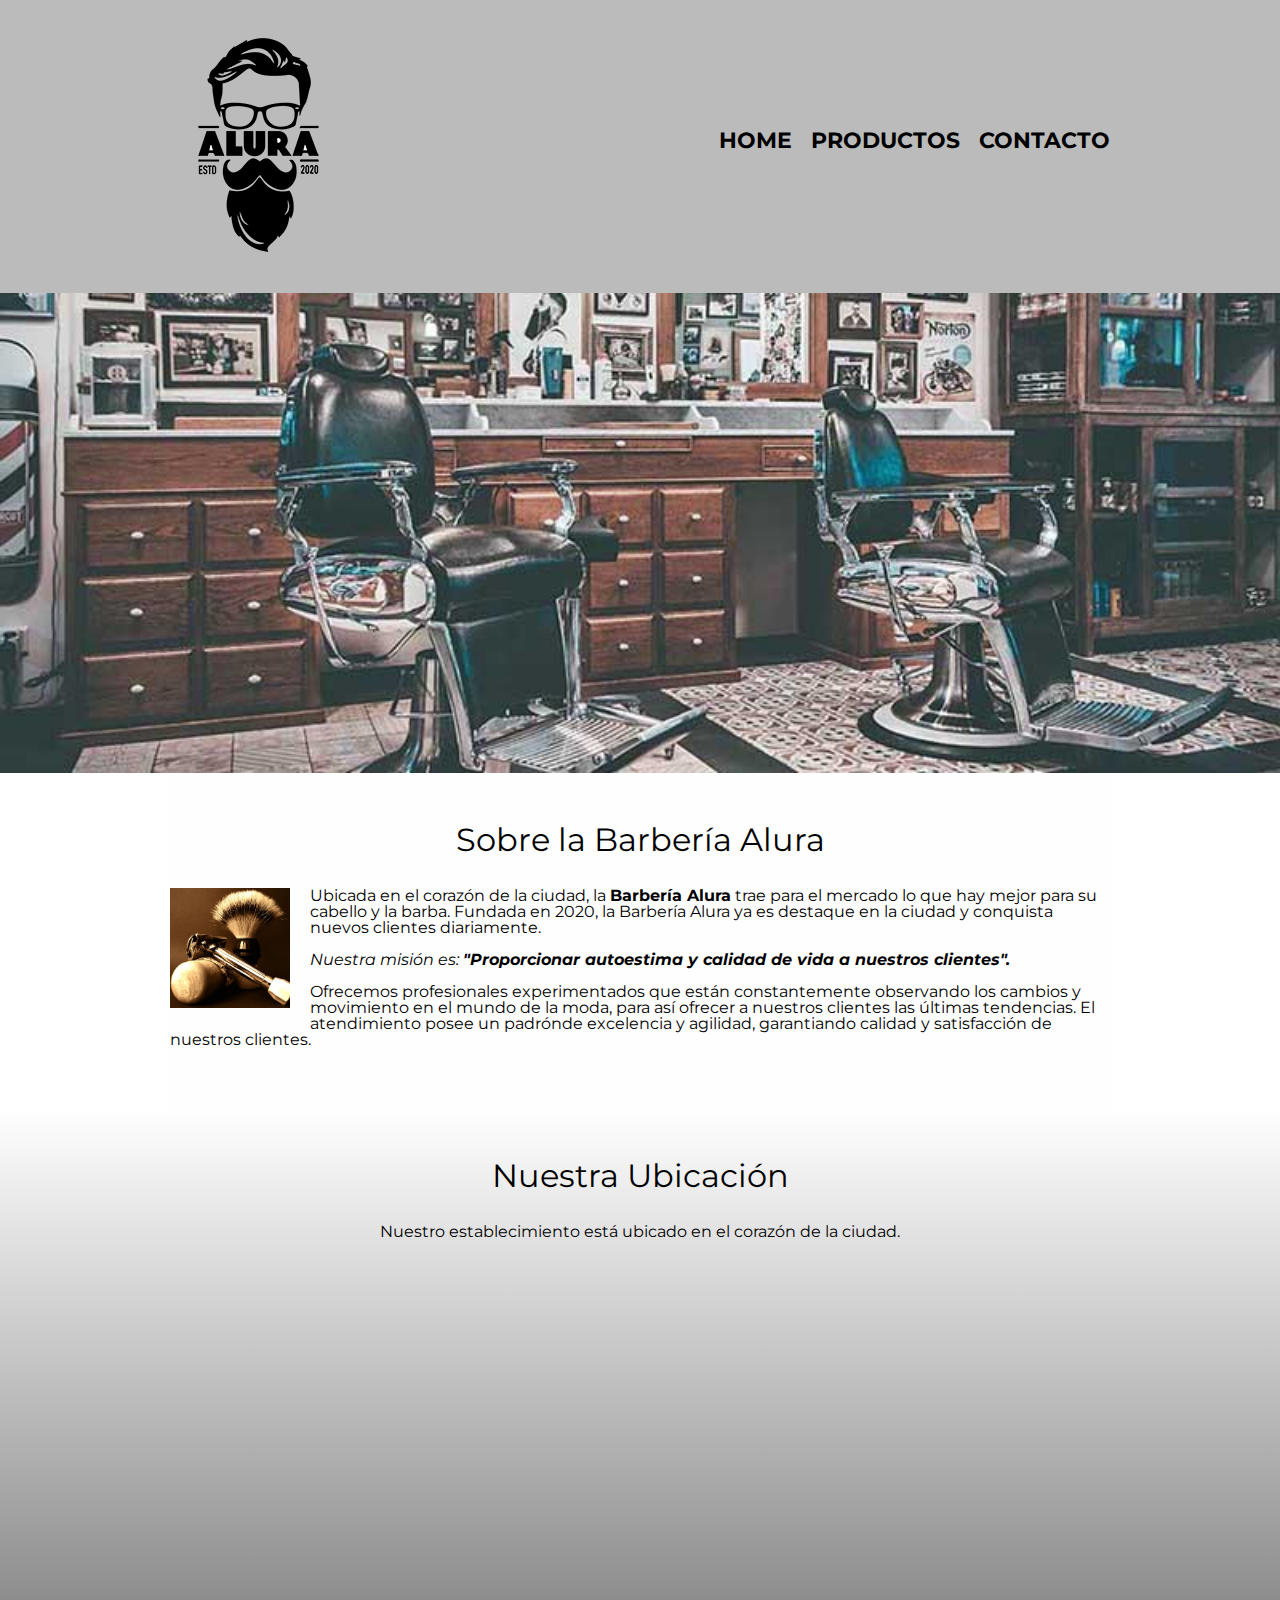
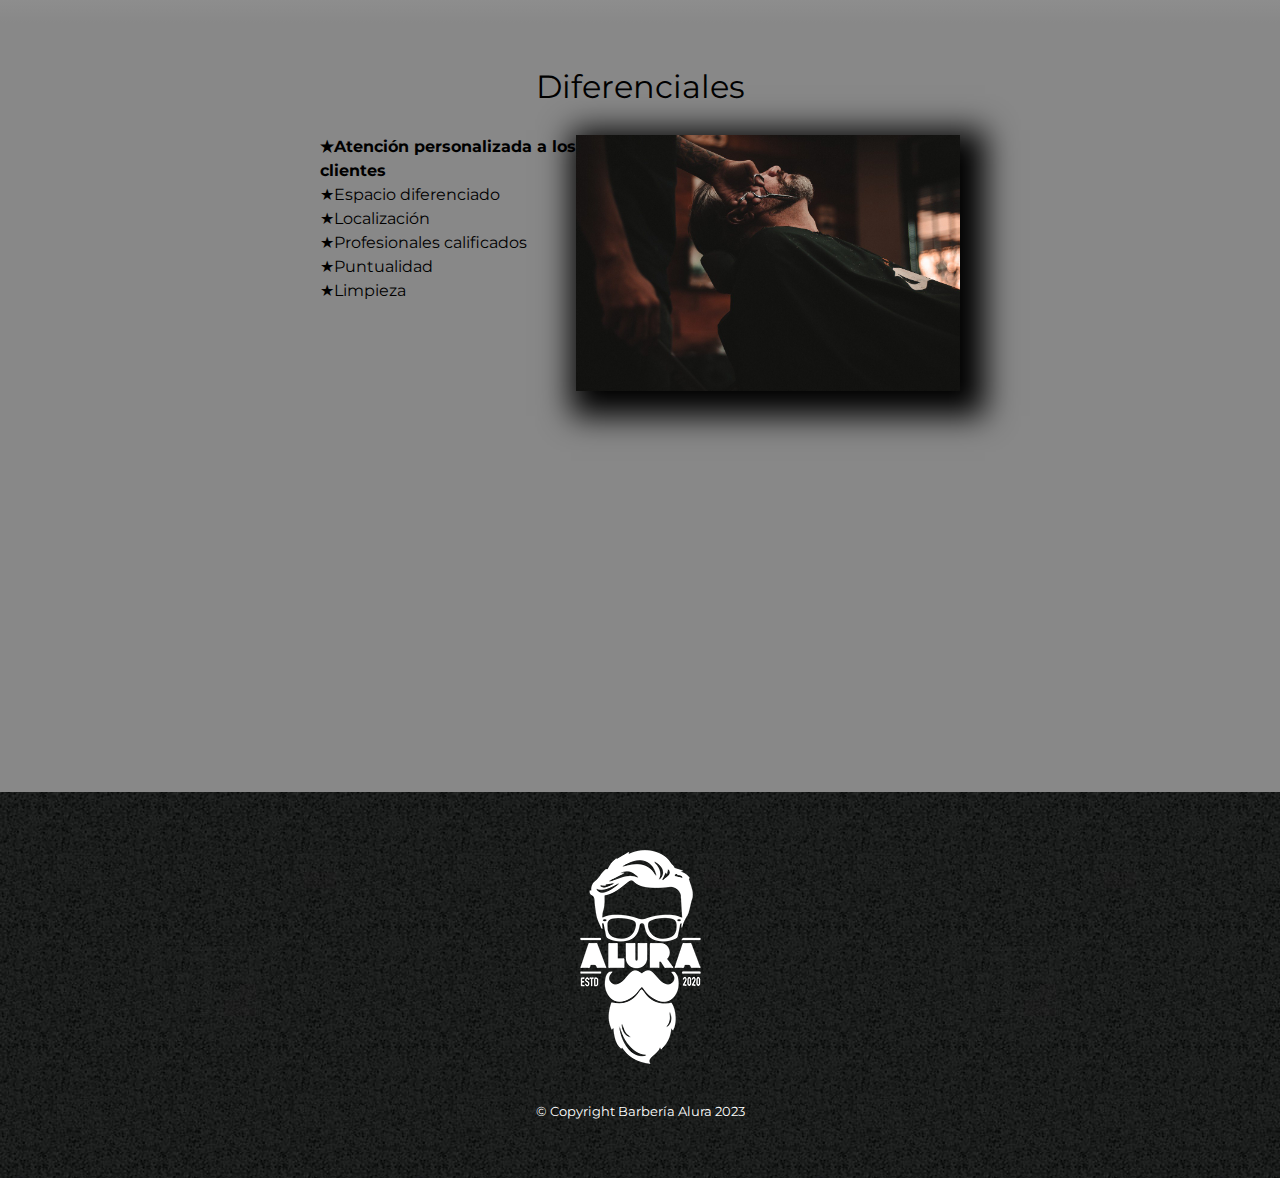
==== index.html @ ae4c4fc2 "Add files via upload" ====
<!DOCTYPE html>
<html lang="es"> 
    <head>
        <meta charset="UTF-8">
        <meta name="viewport" content="width=device-width">
        <title>Barbería Alura</title>
        <link rel="stylesheet" href="reset.css">
        <link rel="stylesheet" href="style.css">
        <link href="https://fonts.googleapis.com/css2?family=Montserrat&display=swap" rel="stylesheet">
    </head>

    <body>
        <header>
            <div class="caja">
                <h1><img src="imagenes/logo.png"></h1>
                <nav>
                    <ul>
                        <li><a href="index.html">Home</a></li>
                        <li><a href="productos.html">Productos</a></li>
                        <li><a href="contacto.html">Contacto</a></li>
                    </ul>
                </nav>
            </div>
        </header>

        <img class="banner" src="banner/banner.jpg">

        <main>
            <section class="principal">
                <h2 class="titulo-principal">Sobre la Barbería Alura</h2>

                <img src="imagenes/utensilios.jpg" class="utensilios" alt="Utensillos de un Barbero.">

                <p>Ubicada en el corazón de la ciudad, la <strong>Barbería Alura</strong> trae para el mercado lo que hay mejor para su cabello y la barba. Fundada en 2020, la Barbería Alura ya es destaque en la ciudad y conquista nuevos clientes diariamente.</p>

                <p id="mision"><em>Nuestra misión es: <strong> "Proporcionar autoestima y calidad de vida a nuestros clientes". </strong></em></p>

                <p>Ofrecemos profesionales experimentados que están constantemente observando los cambios y movimiento en el mundo de la moda, para así ofrecer a nuestros clientes las últimas tendencias. El atendimiento posee un padrónde excelencia y agilidad, garantiando calidad y satisfacción de nuestros clientes.</p>
            </section>

            <section class="mapa">
                <h3 class="titulo-principal">Nuestra Ubicación</h3>
                <p>Nuestro establecimiento está ubicado en el corazón de la ciudad.</p>
                <div class="mapa-contenido">
                    <iframe src="https://www.google.com/maps/embed?pb=!1m18!1m12!1m3!1d3656.4288410000345!2d-46.636059923803714!3d-23.58894837878076!2m3!1f0!2f0!3f0!3m2!1i1024!2i768!4f13.1!3m3!1m2!1s0x94ce5a2b2ed7f3a1%3A0xab35da2f5ca62674!2sCaelum%20-%20Education%20and%20Innovation!5e0!3m2!1ses!2spe!4v1681436509508!5m2!1ses!2spe" width="100%" height="300" style="border:0;" allowfullscreen="" loading="lazy" referrerpolicy="no-referrer-when-downgrade"></iframe>
                </div>

            </section>

            <section class="diferenciales">

                <h3 class="titulo-principal">Diferenciales</h3>

                <div class="contenido-diferenciales">
                    <ul class="lista-diferenciales">
                        <li class="items">Atención personalizada a los clientes</li>
                        <li class="items">Espacio diferenciado</li>
                        <li class="items">Localización</li>
                        <li class="items">Profesionales calificados</li>
                        <li class="items">Puntualidad</li>
                        <li class="items">Limpieza</li>
                    </ul><img src="diferenciales/diferenciales.jpg" class="imagen-diferenciales">
                </div>

                <div class="video">
                    <iframe width="100%" height="315" src="https://www.youtube.com/embed/wcVVXUV0YUY" frameborder="0" allow="accelerometer; autoplay; clipboard-write; encrypted-media; gyroscope; picture-in-picture" allowfullscreen></iframe>
                </div>

            </section>

        </main>


        <footer>
            <img src="imagenes/logo-blanco.png">
            <p class="copy">&copy Copyright Barbería Alura 2023</p>
        </footer>
    </body>

</html>
---- style.css ----
body{
    font-family: 'Montserrat', sans-serif;
}

header{
    background-color: #BBBBBB;
    padding: 20px 0;;
}

.caja{
    width: 940px;
    position: relative;
    margin: 0 auto;
}

nav{
    position: absolute;
    top: 110px;
    right: 0;
}

nav li{
    display: inline;
    margin: 0 0 0 15px;
}

nav a{
    text-transform: uppercase;
    color: #000000;
    font-weight: bold;
    font-size: 22px;
    text-decoration: none;
}

nav a:hover{
    color: #c78c19;
    text-decoration: underline;
}

.productos{
    width: 940px;
    margin: 0 auto;
    padding: 50px;
}

.productos li{
    display: inline-block;
    text-align: center;
    width: 30%;
    vertical-align: top;
    margin: 0 1.5%;
    padding: 30px 20px;
    box-sizing: border-box;
    border: 2px solid #000000;
    border-radius: 10px;
}

.productos li:hover{
    border-color: #c78c19;
}

.productos li:active{
    border-color: #088c19;
}

.productos h2{
    font-size: 30px;
    font-weight: bold;
}

.productos li:hover h2{
    font-size: 33px;
}
.producto-descripcion{
    font-size: 18px;
}

.producto-precio{
    font-size: 20px;
    font-weight: bold;
    margin-top: 10px;
}

footer{
    text-align: center;
    background: url(imagenes/bg.jpg);
    padding: 40px;
}

.copy{
    color: #FFFFFF;
    font-size: 13px;
    margin: 20px;
}

form{
    margin: 40px 0;
}

form label, form legend{
    display: block;
    font-size: 20px;
    margin: 0 0 10px;
}

.input-padron{
    display: block;
    margin: 0 0 20px;
    padding:  10px 25px;
    width: 50%;
}

.checkbox{
    margin: 20px 0;
}

.enviar{
    width: 40%;
    padding: 15px 0;
    font-size: 18px;
    font-weight: bold;
    color: white;
    background: orange;
    border: none;
    border-radius: 5px;
    transition: 1s all;
    cursor: pointer;
}

.enviar:hover{
    background: darkorange;
    transform: scale(1.2);
}

table{
    margin: 40px;
}

thead{
    background: #555555;
    color: white;
    font-weight: bold;
}

td, th{
    border: 1px solid #000000;
    padding: 8px 15px;
}

/*CSS para mostrar el home*/

.banner{
    width: 100%;
}

main > p{

}

.principal{
    padding: 3em 0;
    background: #FEFEFE;
    width: 940px;
    margin: 0 auto;
}

.titulo-principal{
    text-align: center;
    font-size: 2em;
    margin: 0 0 1em;
    clear: left;
}


.principal p{
    margin: 0 0 1em;
}

.principal strong{
    font-weight: bold;
}

.principal em{
    font-style: italic;
}

.utensilios{
    width: 120px;
    float: left;
    margin: 0 20px 20px 0;
}

.mapa{
    padding: 3em 0;
    background: linear-gradient(#FEFEFE, #888888);
}

.mapa p{
    margin: 0 0 2em;
    text-align: center;
}

.mapa-contenido{
    width: 940px;
    margin: 0 auto;
}

.diferenciales{
    padding: 3em 0;
    background: #888888;
}

.contenido-diferenciales{
    width: 640px;
    margin: 0 auto;
}

.lista-diferenciales{
    width: 40%;
    display: inline-block;
    vertical-align: top;
}

.items{
    line-height: 1.5;
}

.items:before{
    content: "★";
}

.items:first-child{
    font-weight: bold;
}

.imagen-diferenciales{
    width: 60%;
    transition: 400ms;
    box-shadow: 10px 10px 30px 15px #000000;
}

.imagen-diferenciales:hover{
    opacity: 0.3;
}

.video{
    width: 560px;
    margin: 1em auto;
}

@media screen and (max-width:480px){
    h1{
        text-align: center;
    }
    nav{
        position: static;
    }
    .caja, .principal, .mapa-contenido, .contenido-diferenciales, .video {
        width: auto;
    }
    .principal li {
        display: block;
        width: 75%;
    }
    .lista-diferenciales, .imagen-diferenciales{
        width: 100%;
    }
    /*ADICIONAL DE OTRO COMPAÑERE*/
    .productos{
        width: auto;
    }
    .productos li{
        width: auto;
        display: block;
        margin: 20px 0;
    }
}
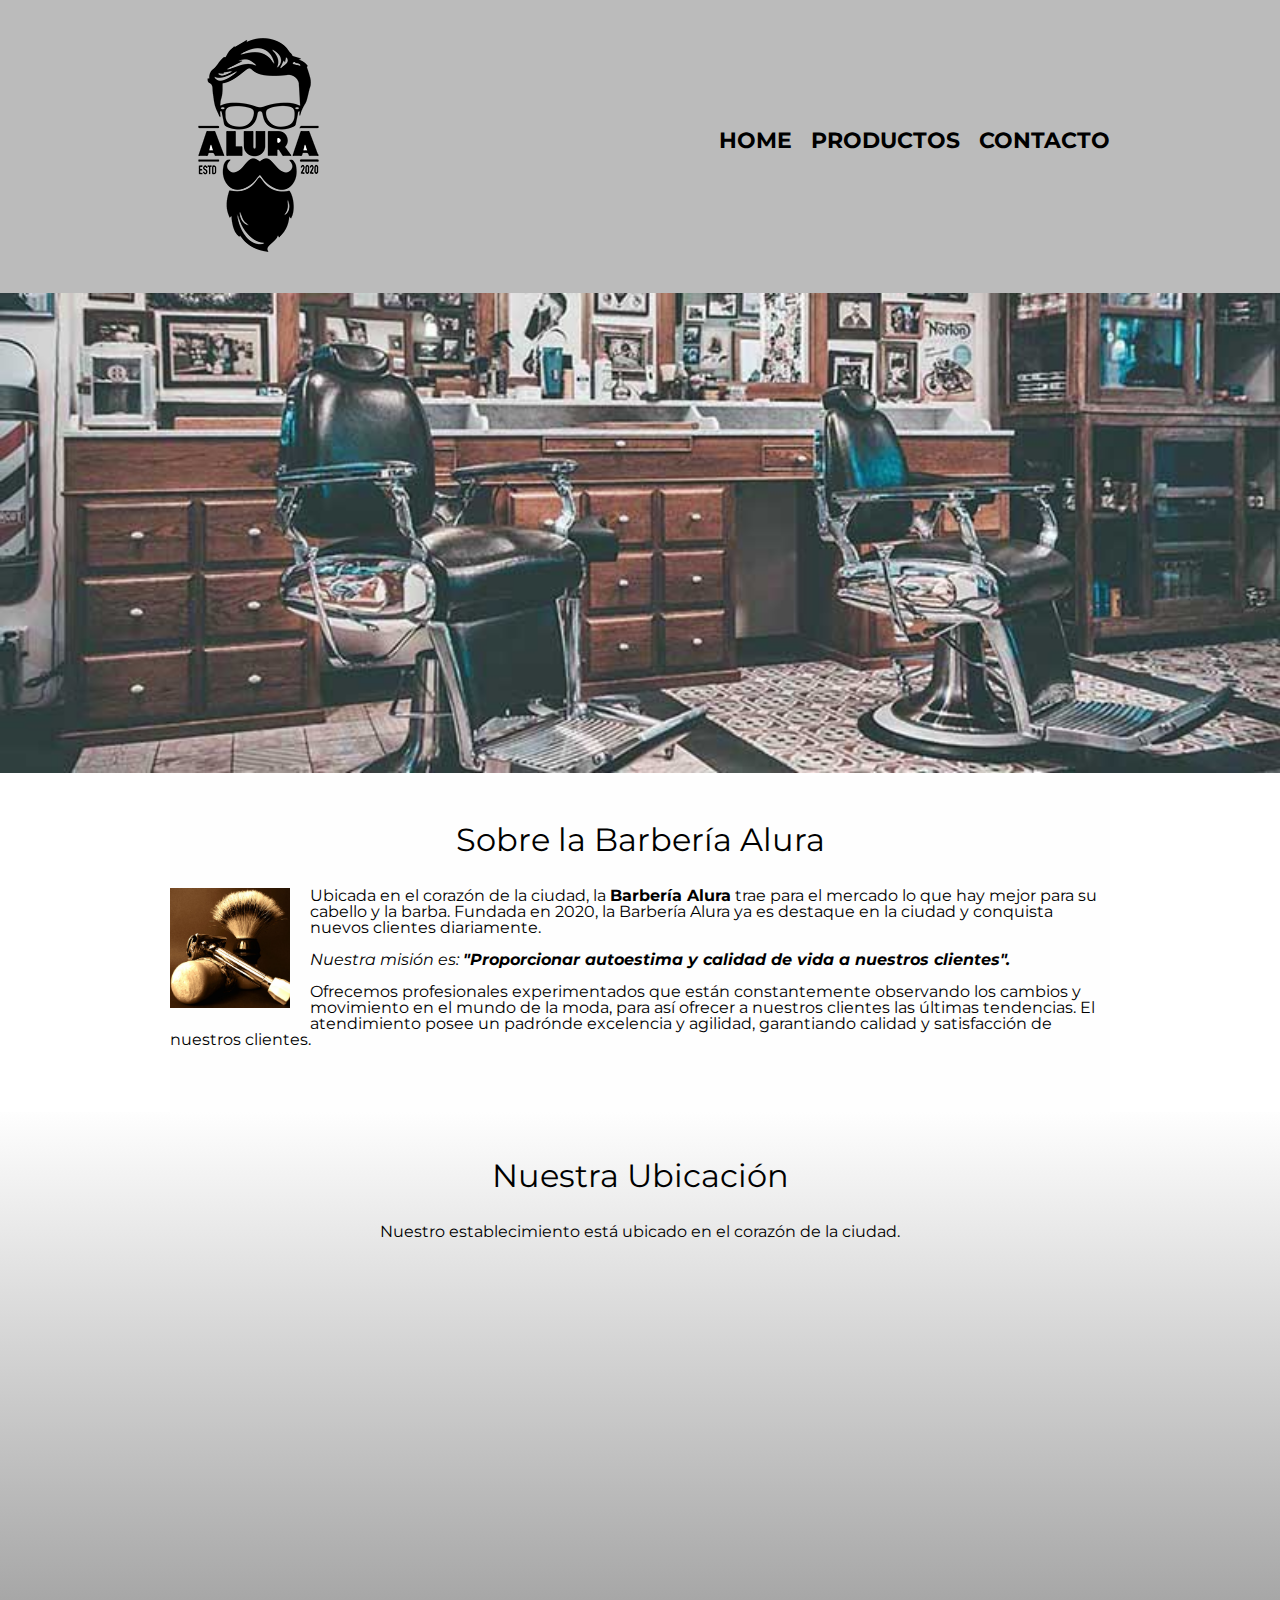
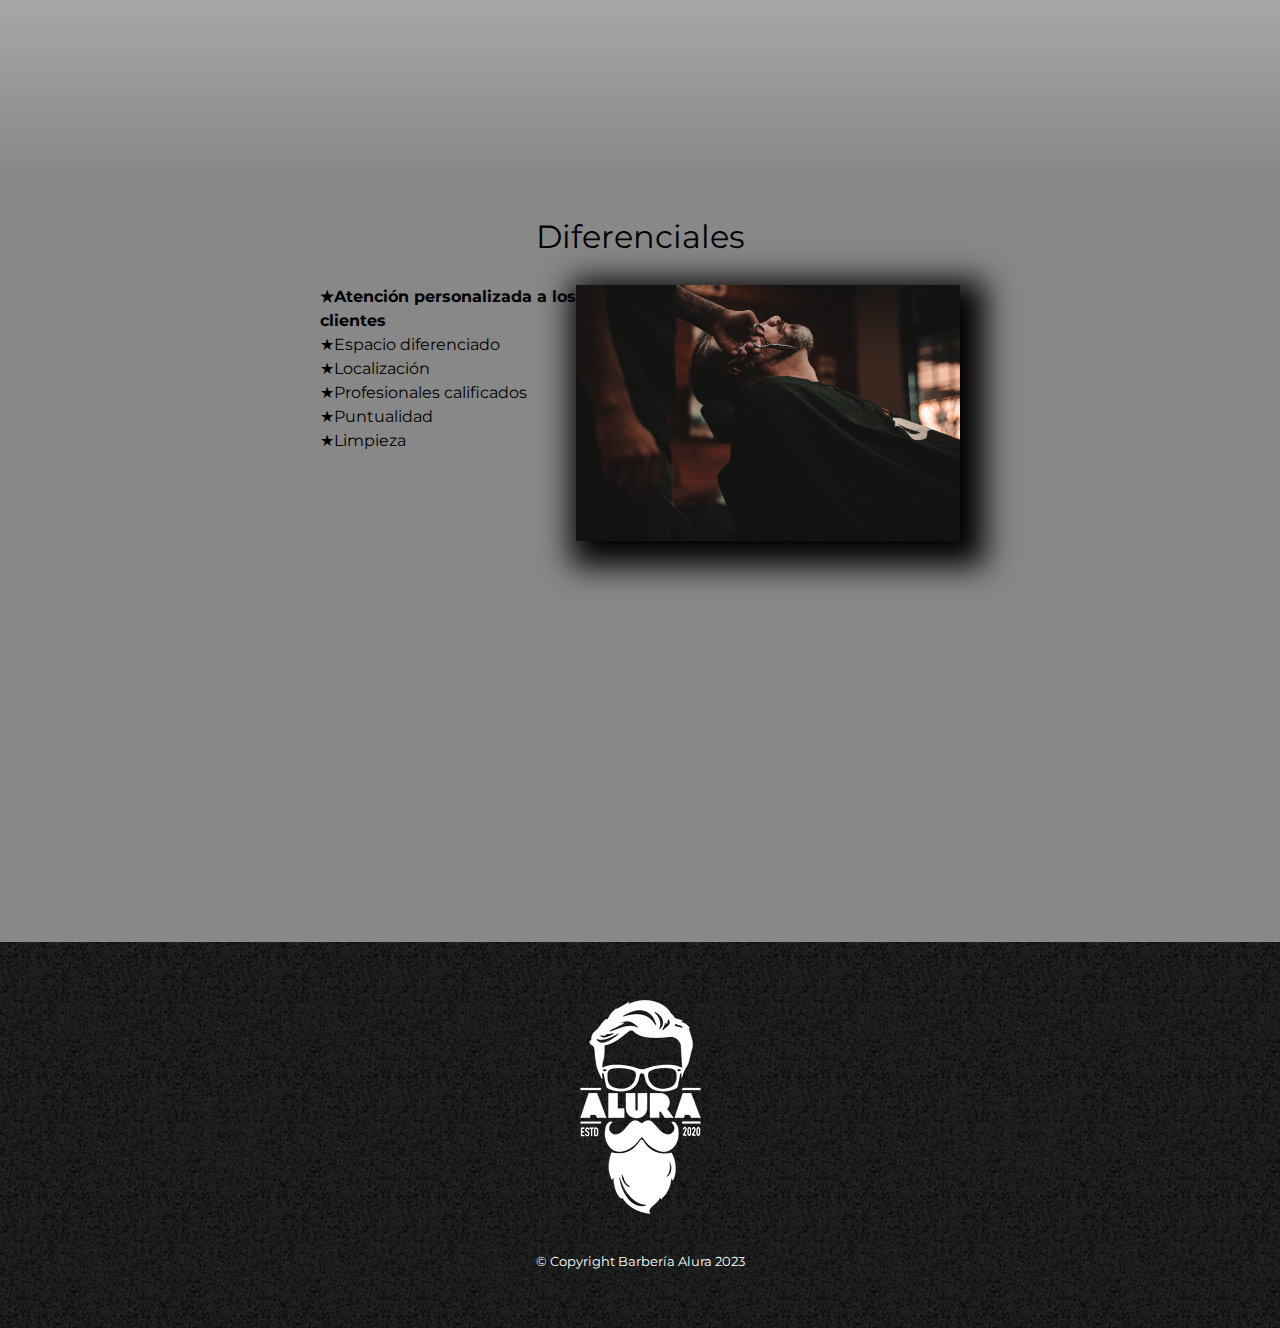
==== commit ace7ee5a: "Update index.html" ====
--- a/index.html
+++ b/index.html
@@ -42,7 +42,7 @@
                 <h3 class="titulo-principal">Nuestra Ubicación</h3>
                 <p>Nuestro establecimiento está ubicado en el corazón de la ciudad.</p>
                 <div class="mapa-contenido">
-                    <iframe src="https://www.google.com/maps/embed?pb=!1m18!1m12!1m3!1d3656.4288410000345!2d-46.636059923803714!3d-23.58894837878076!2m3!1f0!2f0!3f0!3m2!1i1024!2i768!4f13.1!3m3!1m2!1s0x94ce5a2b2ed7f3a1%3A0xab35da2f5ca62674!2sCaelum%20-%20Education%20and%20Innovation!5e0!3m2!1ses!2spe!4v1681436509508!5m2!1ses!2spe" width="100%" height="300" style="border:0;" allowfullscreen="" loading="lazy" referrerpolicy="no-referrer-when-downgrade"></iframe>
+                    <iframe src="https://www.google.com/maps/embed?pb=!1m18!1m12!1m3!1d1913.8717931850515!2d-71.54959698422121!3d-16.387019261869106!2m3!1f0!2f0!3f0!3m2!1i1024!2i768!4f13.1!3m3!1m2!1s0x91424a6a0172d35d%3A0xebeb3b98aa2420d9!2sI.E.E.%20Honorio%20Delgado%20Espinoza!5e0!3m2!1ses-419!2spe!4v1688101093249!5m2!1ses-419!2spe" width="600" height="450" style="border:0;" allowfullscreen="" loading="lazy" referrerpolicy="no-referrer-when-downgrade"></iframe>
                 </div>
 
             </section>
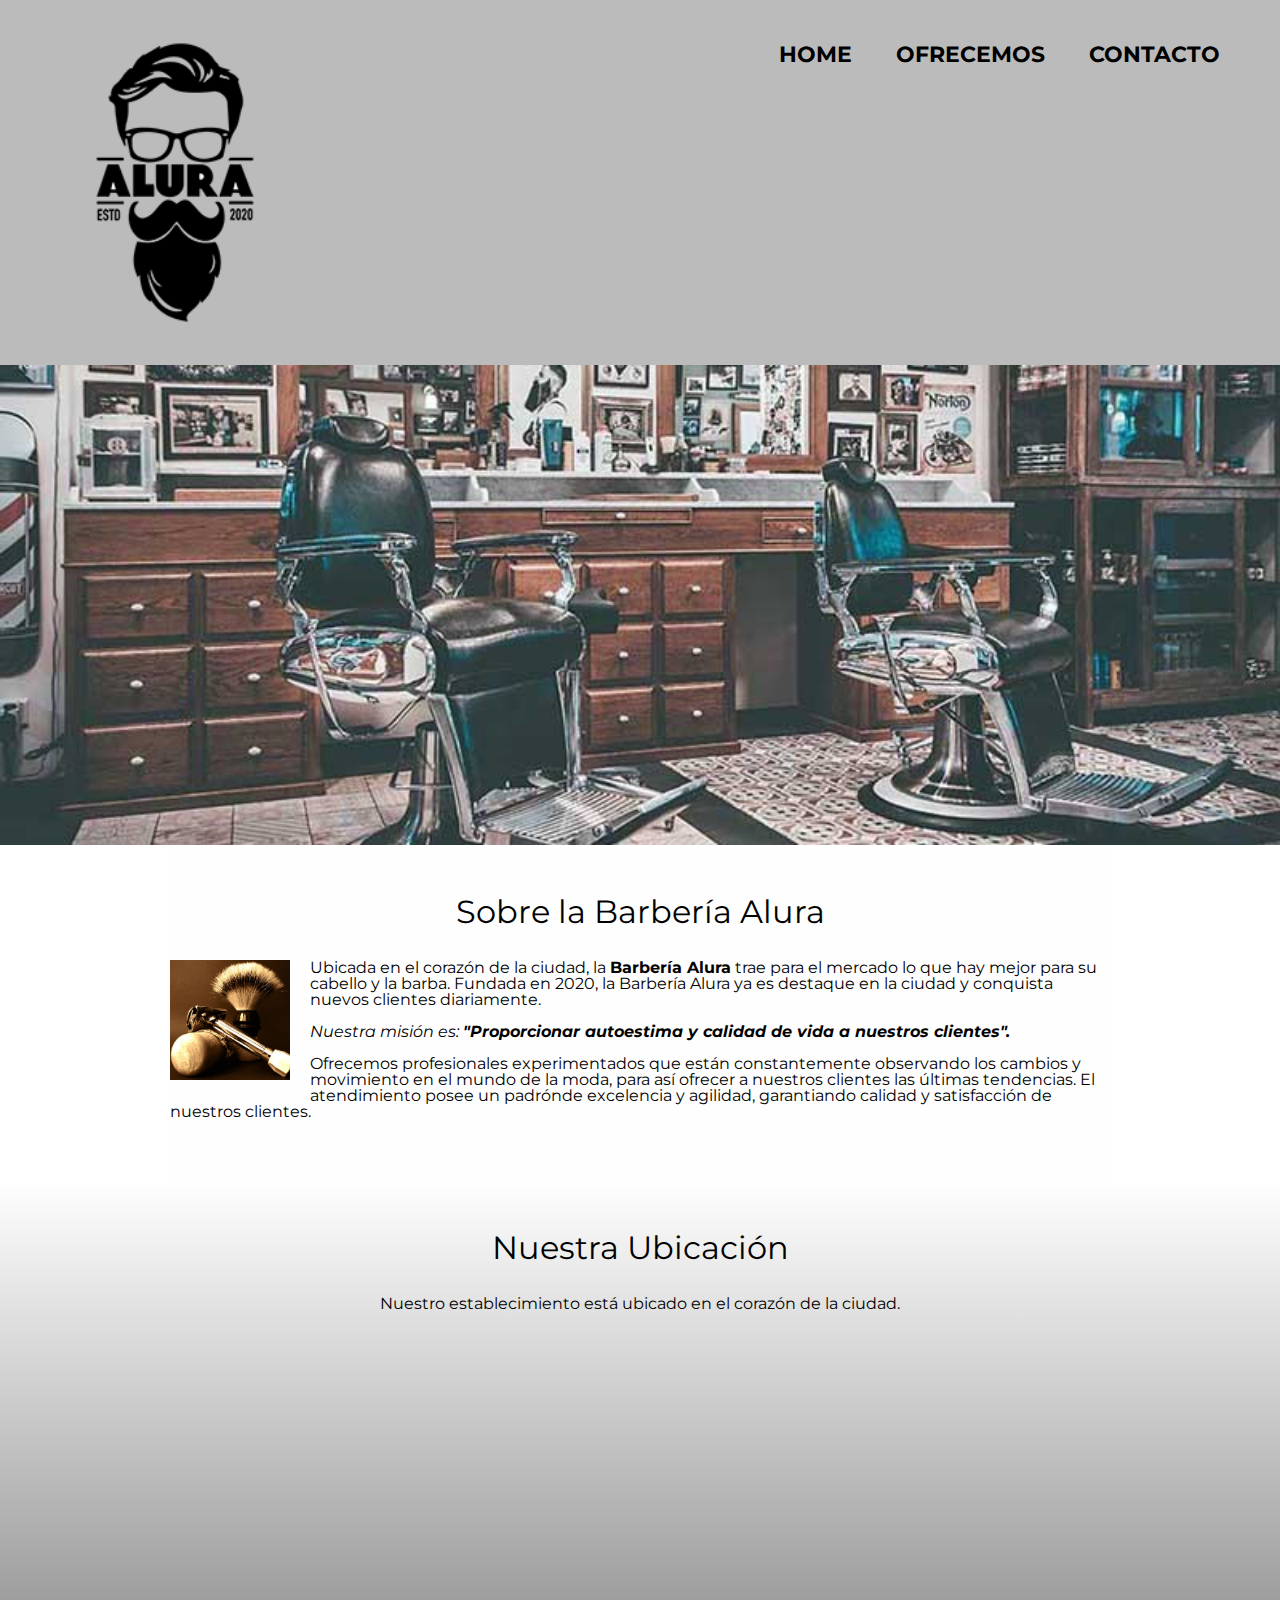
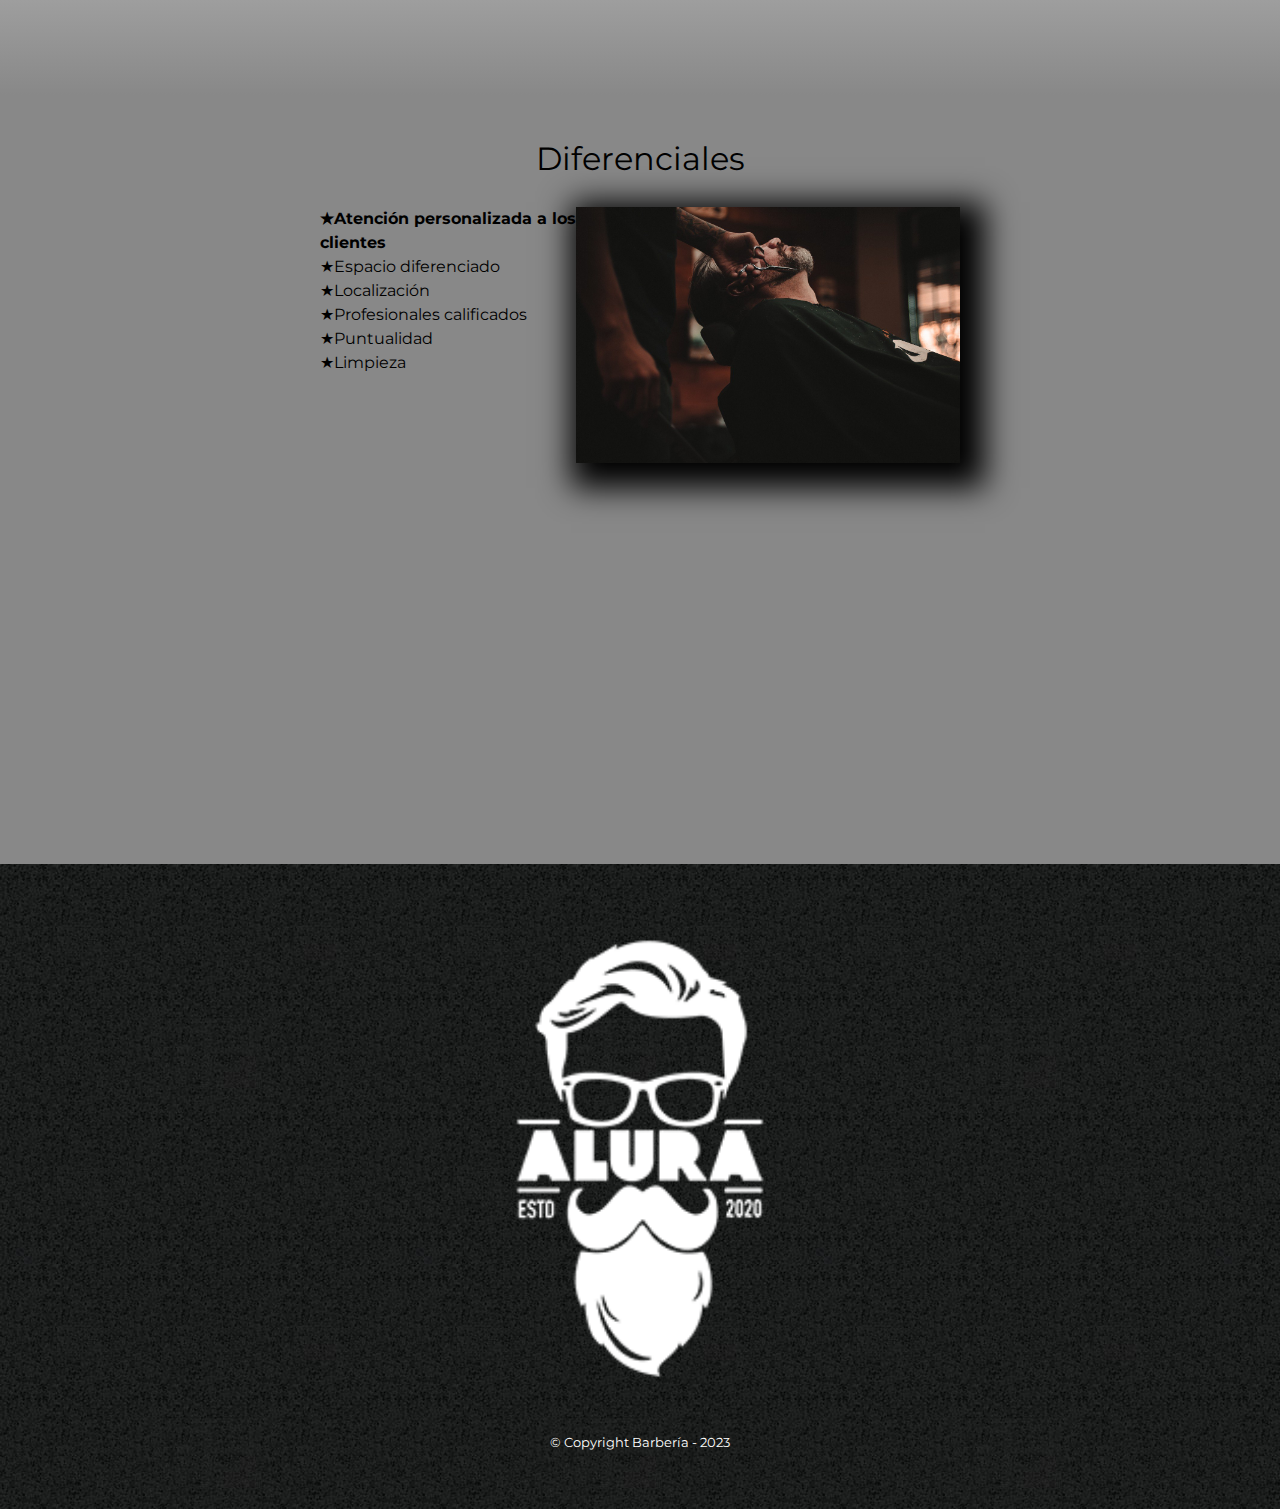
==== commit 63616d78: "Update index.html" ====
--- a/index.html
+++ b/index.html
@@ -1,27 +1,69 @@
 <!DOCTYPE html>
 <html lang="es"> 
-    <head>
-        <meta charset="UTF-8">
-        <meta name="viewport" content="width=device-width">
-        <title>Barbería Alura</title>
-        <link rel="stylesheet" href="reset.css">
-        <link rel="stylesheet" href="style.css">
-        <link href="https://fonts.googleapis.com/css2?family=Montserrat&display=swap" rel="stylesheet">
-    </head>
-
-    <body>
+<head>
+    <meta charset="UTF-8">
+    <meta name="viewport" content="width=device-width">
+    <title>Barbería Alura</title>
+    <link rel="stylesheet" href="reset.css">
+    <link rel="stylesheet" href="style.css">
+    <link href="https://fonts.googleapis.com/css2?family=Montserrat&display=swap" rel="stylesheet">     
+</head>
+<body>
+      
         <header>
-            <div class="caja">
+            <nav>
+                <img src="imagenes/logo.png" class="logo">
+            
+                <div class="nav__hamburguer"></div>
+                <ul>
+                    <li><a href="index.html">Home</a></li>
+            
+                    <li>
+                        <a href="#">Ofrecemos</a>
+                        <ul>
+                            <li><a href="productos.html">Productos</a></li>
+                            <li><a href="musica.html">Musica</a></li>
+                        </ul>
+                    </li>
+            
+                    <li><a href="contacto.html">Contacto</a></li>
+        
+                </ul>
+                
+            </nav>
+        </header>
+        
+            <!-- <div class="caja">
                 <h1><img src="imagenes/logo.png"></h1>
                 <nav>
                     <ul>
                         <li><a href="index.html">Home</a></li>
-                        <li><a href="productos.html">Productos</a></li>
+                        <li class="nav__item">
+
+                            <span class="nav__parent">Ofrecemos
+                                <img src="./images/icon-arrow-down.svg" class="nav__arrow">            
+                            </span>
+
+                            <ul class="nav__inner">
+
+                                <li class="nav__dropdown">
+                                    <a href="productos.html" class="nav__link">Productos</a>
+                                </li>
+
+                                <li class="nav__dropdown">
+                                    <a href="musica.html" class="nav__link">Musica</a>
+                                </li>
+		                </li>
+
+		              </ul>
+
+		        </li>
                         <li><a href="contacto.html">Contacto</a></li>
                     </ul>
                 </nav>
             </div>
-        </header>
+            CONTENEDOR AGREGADO-->
+
 
         <img class="banner" src="banner/banner.jpg">
 
@@ -42,7 +84,7 @@
                 <h3 class="titulo-principal">Nuestra Ubicación</h3>
                 <p>Nuestro establecimiento está ubicado en el corazón de la ciudad.</p>
                 <div class="mapa-contenido">
-                    <iframe src="https://www.google.com/maps/embed?pb=!1m18!1m12!1m3!1d1913.8717931850515!2d-71.54959698422121!3d-16.387019261869106!2m3!1f0!2f0!3f0!3m2!1i1024!2i768!4f13.1!3m3!1m2!1s0x91424a6a0172d35d%3A0xebeb3b98aa2420d9!2sI.E.E.%20Honorio%20Delgado%20Espinoza!5e0!3m2!1ses-419!2spe!4v1688101093249!5m2!1ses-419!2spe" width="600" height="450" style="border:0;" allowfullscreen="" loading="lazy" referrerpolicy="no-referrer-when-downgrade"></iframe>
+                    <iframe src="https://www.google.com/maps/embed?pb=!1m18!1m12!1m3!1d3656.4288410000345!2d-46.636059923803714!3d-23.58894837878076!2m3!1f0!2f0!3f0!3m2!1i1024!2i768!4f13.1!3m3!1m2!1s0x94ce5a2b2ed7f3a1%3A0xab35da2f5ca62674!2sCaelum%20-%20Education%20and%20Innovation!5e0!3m2!1ses!2spe!4v1681436509508!5m2!1ses!2spe" width="100%" height="300" style="border:0;" allowfullscreen="" loading="lazy" referrerpolicy="no-referrer-when-downgrade"></iframe>
                 </div>
 
             </section>
@@ -72,8 +114,8 @@
 
 
         <footer>
-            <img src="imagenes/logo-blanco.png">
-            <p class="copy">&copy Copyright Barbería Alura 2023</p>
+            <img src="imagenes/logo-blanco.png" width="30%">
+            <p class="copy">&copy Copyright Barbería - 2023</p>
         </footer>
     </body>
 
--- a/style.css
+++ b/style.css
@@ -4,37 +4,81 @@
 
 header{
     background-color: #BBBBBB;
-    padding: 20px 0;;
-}
-
-.caja{
-    width: 940px;
+    padding: 20px 0;
+}
+
+nav{
+    background-color: #BBBBBB;
+}
+
+nav:after{
+    content: '';
+    clear: both;
+    display: table;
+}
+
+nav .logo{
+    float: left;
+    width: 18%;
+    padding-left: 60px;
+}
+
+nav ul{
+    float: right;
+    list-style: none;
+    margin-right: 40px;
     position: relative;
-    margin: 0 auto;
-}
-
-nav{
-    position: absolute;
-    top: 110px;
-    right: 0;
-}
-
-nav li{
-    display: inline;
-    margin: 0 0 0 15px;
-}
-
-nav a{
+}
+
+nav ul li{
+    display: inline-block;
+    background: #BBBBBB;
+    margin: 0 5px;
+}
+
+
+nav ul li a{
     text-transform: uppercase;
     color: #000000;
     font-weight: bold;
     font-size: 22px;
     text-decoration: none;
-}
-
-nav a:hover{
-    color: #c78c19;
-    text-decoration: underline;
+    line-height: 70px;
+    padding: 8px 15px;
+}
+
+nav ul li a:hover{
+    /*box-shadow: 0 0 5px #33ffff;*/
+    color: rgb(255, 84, 78);
+    /*text-decoration: underline;*/
+}
+
+nav ul ul{
+    position: absolute;
+    top: 70px;
+    opacity: 0;
+    visibility: hidden;
+}
+
+nav ul li:hover > ul{
+    opacity: 1;
+    visibility: visible;
+}
+
+nav ul ul li{
+    position: relative;
+    margin: 0px;
+    width: 180px;
+    float: none;
+    display: list-item;
+    background: rgb(255, 84, 78);
+    border-bottom: 1px solid rgb(255, 84, 78);
+}
+
+nav ul ul li a:hover{
+    color: white;
+    box-shadow: none;
+
 }
 
 .productos{
@@ -81,6 +125,11 @@
     margin-top: 10px;
 }
 
+.musica {
+    padding: 3em 0;
+    padding-left: 60px;
+}
+
 footer{
     text-align: center;
     background: url(imagenes/bg.jpg);
@@ -94,6 +143,7 @@
 }
 
 form{
+    padding: 5%;
     margin: 40px 0;
 }
 
@@ -134,6 +184,7 @@
 
 table{
     margin: 40px;
+    padding-left: 5%;
 }
 
 thead{
@@ -153,9 +204,6 @@
     width: 100%;
 }
 
-main > p{
-
-}
 
 .principal{
     padding: 3em 0;
@@ -274,4 +322,4 @@
         display: block;
         margin: 20px 0;
     }
-}+}
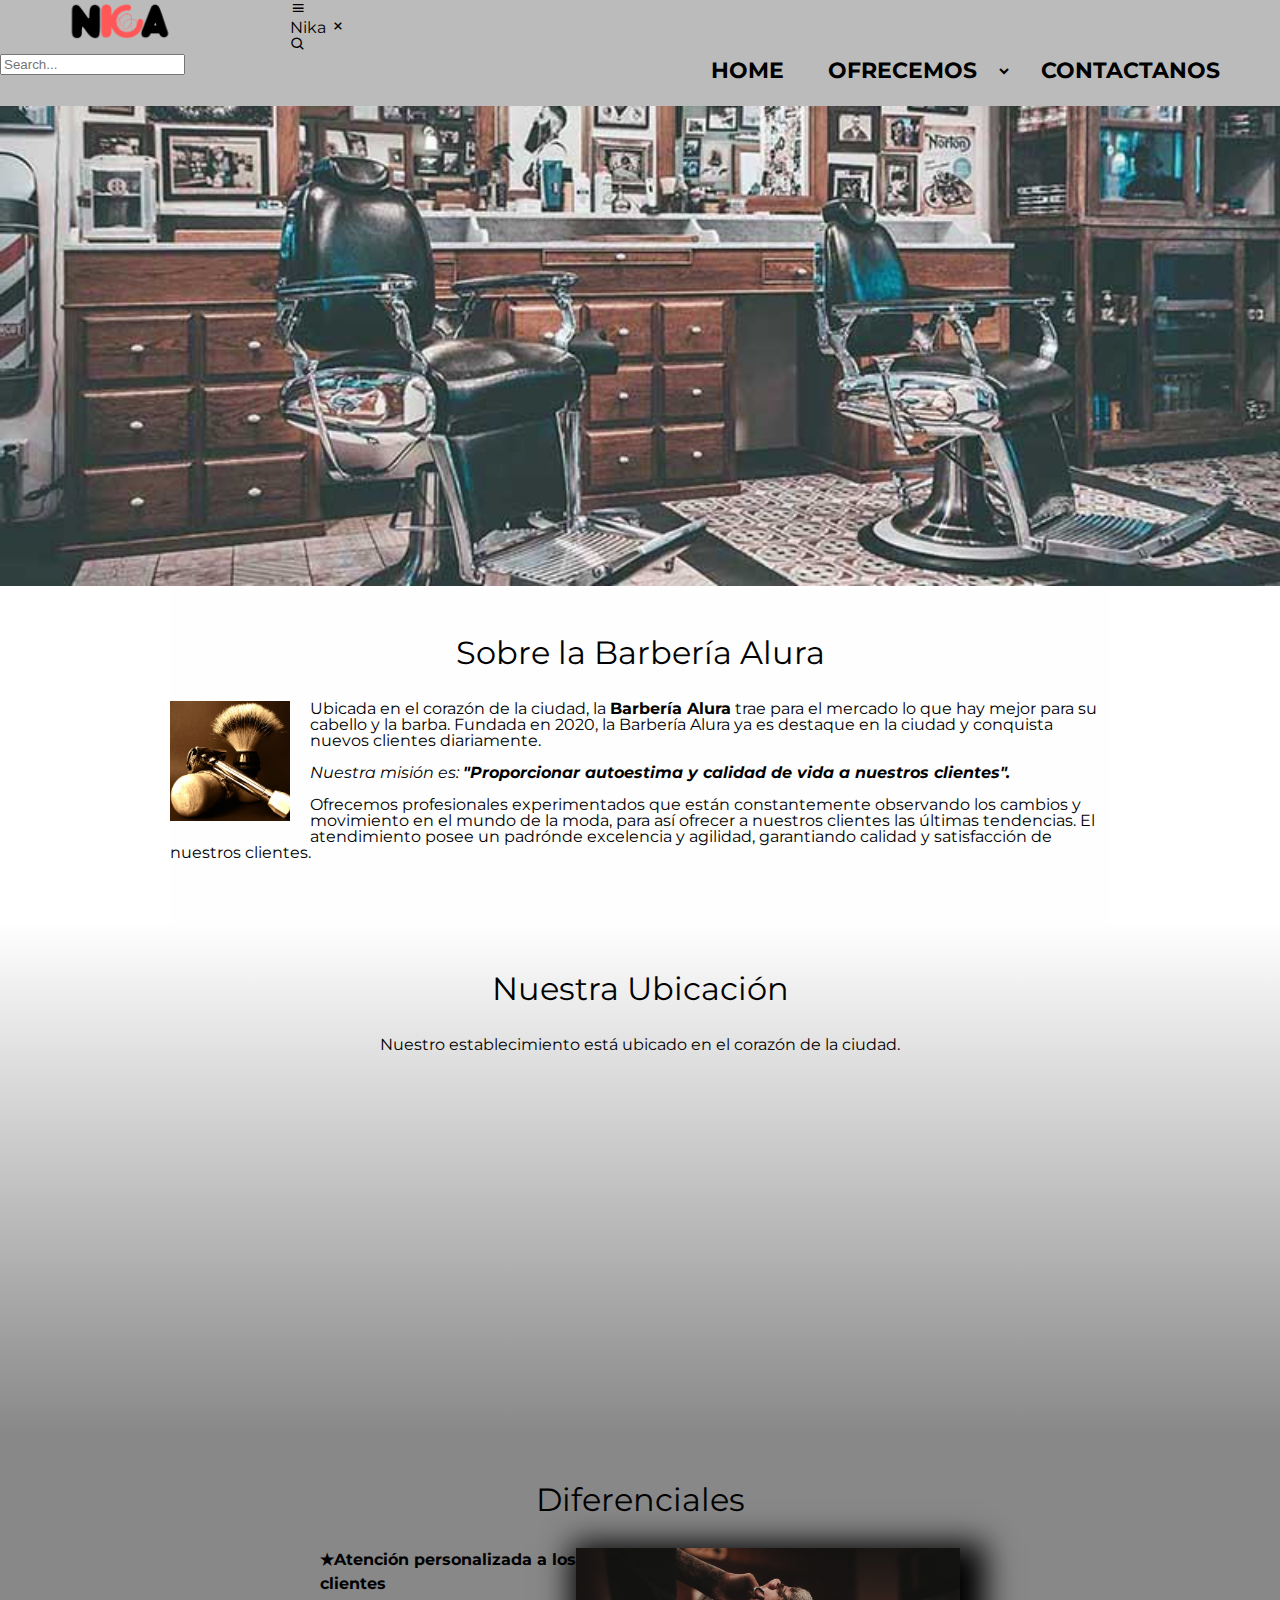
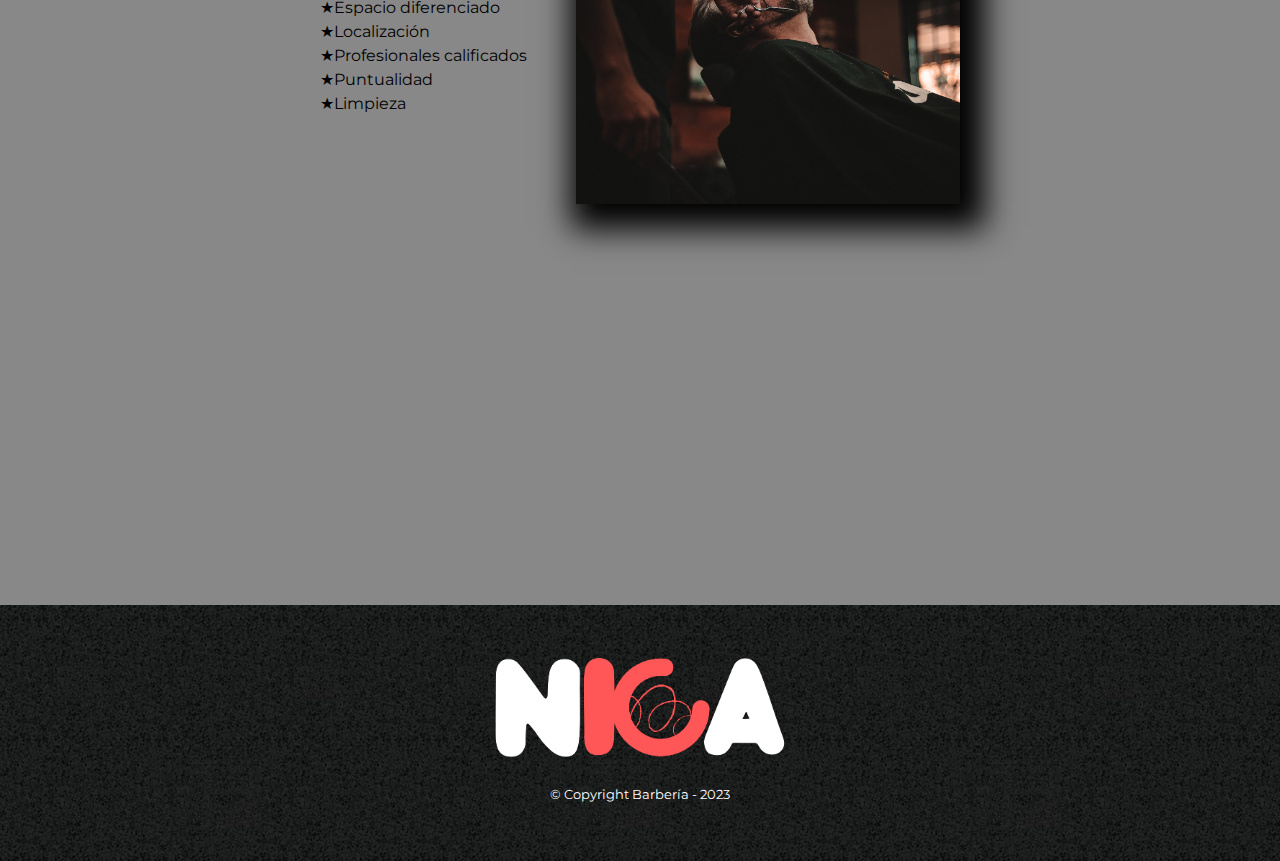
==== commit a8307cb0: "Update index.html" ====
--- a/index.html
+++ b/index.html
@@ -1,71 +1,55 @@
 <!DOCTYPE html>
 <html lang="es"> 
+    
 <head>
     <meta charset="UTF-8">
     <meta name="viewport" content="width=device-width">
     <title>Barbería Alura</title>
     <link rel="stylesheet" href="reset.css">
     <link rel="stylesheet" href="style.css">
-    <link href="https://fonts.googleapis.com/css2?family=Montserrat&display=swap" rel="stylesheet">     
+    <link href="https://fonts.googleapis.com/css2?family=Montserrat&display=swap" rel="stylesheet"> 
+    <link href='https://unpkg.com/boxicons@2.0.7/css/boxicons.min.css' rel='stylesheet'>
 </head>
+
 <body>
       
-        <header>
-            <nav>
-                <img src="imagenes/logo.png" class="logo">
-            
-                <div class="nav__hamburguer"></div>
-                <ul>
-                    <li><a href="index.html">Home</a></li>
-            
-                    <li>
-                        <a href="#">Ofrecemos</a>
-                        <ul>
-                            <li><a href="productos.html">Productos</a></li>
-                            <li><a href="musica.html">Musica</a></li>
-                        </ul>
-                    </li>
-            
-                    <li><a href="contacto.html">Contacto</a></li>
-        
-                </ul>
-                
-            </nav>
-        </header>
-        
-            <!-- <div class="caja">
-                <h1><img src="imagenes/logo.png"></h1>
-                <nav>
-                    <ul>
-                        <li><a href="index.html">Home</a></li>
-                        <li class="nav__item">
-
-                            <span class="nav__parent">Ofrecemos
-                                <img src="./images/icon-arrow-down.svg" class="nav__arrow">            
-                            </span>
-
-                            <ul class="nav__inner">
-
-                                <li class="nav__dropdown">
-                                    <a href="productos.html" class="nav__link">Productos</a>
-                                </li>
-
-                                <li class="nav__dropdown">
-                                    <a href="musica.html" class="nav__link">Musica</a>
-                                </li>
-		                </li>
-
-		              </ul>
-
-		        </li>
-                        <li><a href="contacto.html">Contacto</a></li>
+    <nav>
+        <div class="navbar">
+            <i class='bx bx-menu'></i>
+            <div class="logo"><a href="#"><img src="imagenes/logo.png" width="120px"></a></div>
+            <div class="nav-links">
+            <div class="sidebar-logo">
+                <span class="logo-name">Nika</span>
+                <i class='bx bx-x' ></i>
+            </div>
+            <ul class="links">
+                <li><a href="index.html">Home</a></li>
+                <li>
+                    <a href="#">Ofrecemos</a>
+                    <i class='bx bxs-chevron-down htmlcss-arrow arrow  '></i>
+                    <ul class="htmlCss-sub-menu sub-menu">
+                    <li><a href="productos.html">Productos</a></li>
+                    <li><a href="musica.html">Musica</a></li>
                     </ul>
-                </nav>
+                </li>
+                <li>
+                <a href="contacto.html">Contactanos</a>
+                </li>
+            </ul>
             </div>
-            CONTENEDOR AGREGADO-->
+            <div class="search-box">
+            <i class='bx bx-search'></i>
+            <div class="input-box">
+                <input type="text" placeholder="Search...">
+            </div>
+            </div>
+        </div>
+    </nav>
+    <script src="script.js"></script>
+    
 
 
-        <img class="banner" src="banner/banner.jpg">
+    <img class="banner" src="banner/banner.jpg">
 
         <main>
             <section class="principal">
@@ -84,7 +68,7 @@
                 <h3 class="titulo-principal">Nuestra Ubicación</h3>
                 <p>Nuestro establecimiento está ubicado en el corazón de la ciudad.</p>
                 <div class="mapa-contenido">
-                    <iframe src="https://www.google.com/maps/embed?pb=!1m18!1m12!1m3!1d3656.4288410000345!2d-46.636059923803714!3d-23.58894837878076!2m3!1f0!2f0!3f0!3m2!1i1024!2i768!4f13.1!3m3!1m2!1s0x94ce5a2b2ed7f3a1%3A0xab35da2f5ca62674!2sCaelum%20-%20Education%20and%20Innovation!5e0!3m2!1ses!2spe!4v1681436509508!5m2!1ses!2spe" width="100%" height="300" style="border:0;" allowfullscreen="" loading="lazy" referrerpolicy="no-referrer-when-downgrade"></iframe>
+                    <iframe src="https://www.google.com/maps/embed?pb=!1m18!1m12!1m3!1d1969.9419090743409!2d-71.55000384043134!3d-16.388067097096318!2m3!1f0!2f0!3f0!3m2!1i1024!2i768!4f13.1!3m3!1m2!1s0x91424a6a0172d35d%3A0xebeb3b98aa2420d9!2sI.E.E.%20Honorio%20Delgado%20Espinoza!5e0!3m2!1ses-419!2spe!4v1688134170864!5m2!1ses-419!2spe" width="90%" height="300" style="border:0;" allowfullscreen="" loading="lazy" referrerpolicy="no-referrer-when-downgrade"></iframe>
                 </div>
 
             </section>
@@ -120,3 +104,4 @@
     </body>
 
 </html>
+
